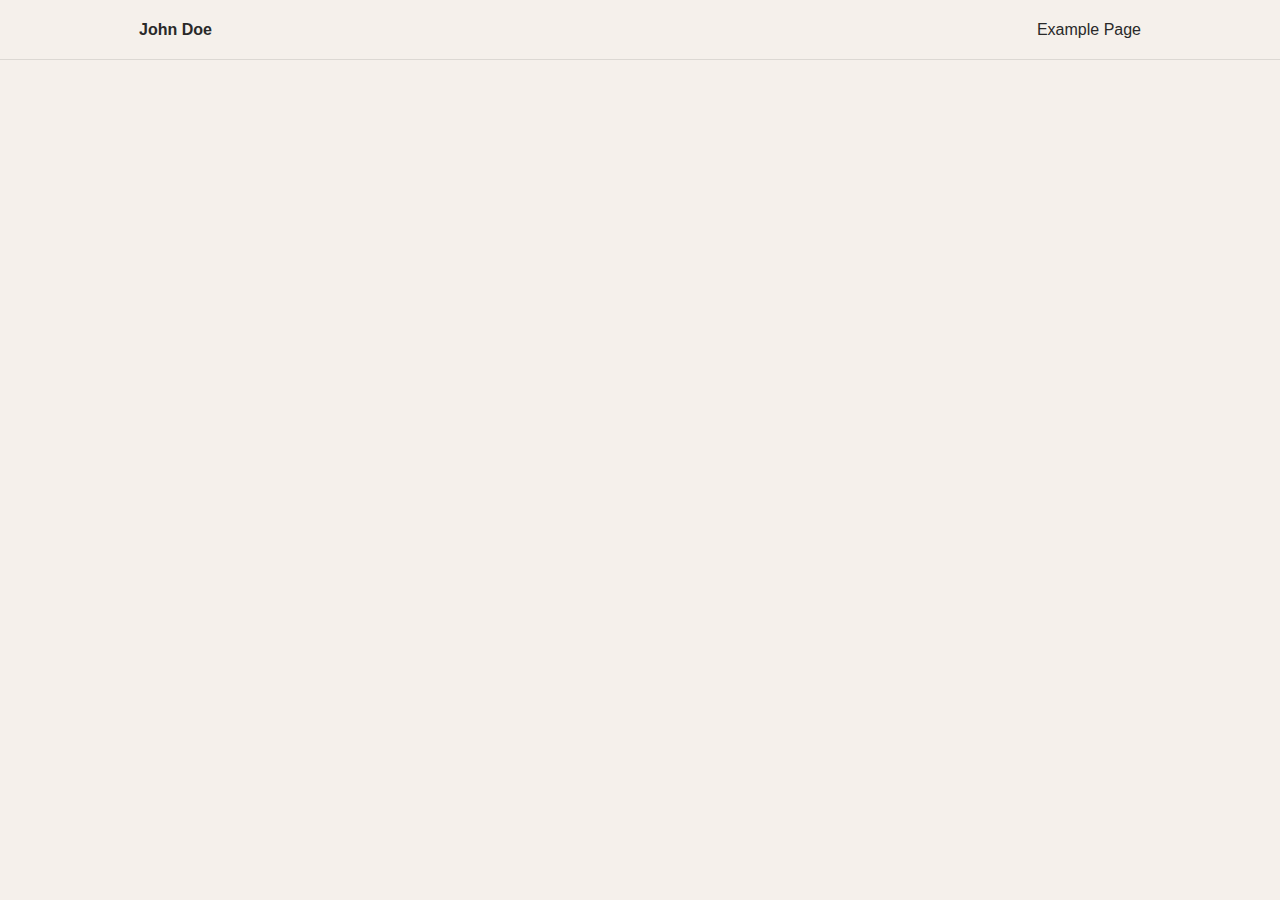
==== index.html @ 5701880b "Updates" ====
<!DOCTYPE html><html lang="en"><head><meta charSet="utf-8"/><meta http-equiv="x-ua-compatible" content="ie=edge"/><meta name="viewport" content="width=device-width, initial-scale=1, shrink-to-fit=no"/><meta name="generator" content="Gatsby 2.18.17"/><link rel="icon" href="/okanakdogan.github.io/icons/icon-48x48.png?v=1918e3feacf878a21f2f1cd693d04908"/><link rel="manifest" href="/okanakdogan.github.io/manifest.webmanifest"/><meta name="theme-color" content="#292929"/><link rel="apple-touch-icon" sizes="48x48" href="/okanakdogan.github.io/icons/icon-48x48.png?v=1918e3feacf878a21f2f1cd693d04908"/><link rel="apple-touch-icon" sizes="72x72" href="/okanakdogan.github.io/icons/icon-72x72.png?v=1918e3feacf878a21f2f1cd693d04908"/><link rel="apple-touch-icon" sizes="96x96" href="/okanakdogan.github.io/icons/icon-96x96.png?v=1918e3feacf878a21f2f1cd693d04908"/><link rel="apple-touch-icon" sizes="144x144" href="/okanakdogan.github.io/icons/icon-144x144.png?v=1918e3feacf878a21f2f1cd693d04908"/><link rel="apple-touch-icon" sizes="192x192" href="/okanakdogan.github.io/icons/icon-192x192.png?v=1918e3feacf878a21f2f1cd693d04908"/><link rel="apple-touch-icon" sizes="256x256" href="/okanakdogan.github.io/icons/icon-256x256.png?v=1918e3feacf878a21f2f1cd693d04908"/><link rel="apple-touch-icon" sizes="384x384" href="/okanakdogan.github.io/icons/icon-384x384.png?v=1918e3feacf878a21f2f1cd693d04908"/><link rel="apple-touch-icon" sizes="512x512" href="/okanakdogan.github.io/icons/icon-512x512.png?v=1918e3feacf878a21f2f1cd693d04908"/><title data-react-helmet="true">Home | John Doe</title><meta data-react-helmet="true" charSet="utf-8"/><meta data-react-helmet="true" name="viewport" content="width=device-width, initial-scale=1"/><meta data-react-helmet="true" name="description" content="John Doe is a lifestyle photographer based in San Francisco, CA"/><meta data-react-helmet="true" property="og:title" content="Home"/><meta data-react-helmet="true" property="og:description" content="John Doe is a lifestyle photographer based in San Francisco, CA"/><meta data-react-helmet="true" property="og:image" content="https://gatsby-starter-amsterdam.netlify.com/okanakdogan.github.io/static/64e7e6629d1f5600e8b679ebd4189011/a0205/cover.jpg"/><meta data-react-helmet="true" property="og:type" content="website"/><meta data-react-helmet="true" name="twitter:card" content="summary"/><meta data-react-helmet="true" name="twitter:creator" content="John Doe"/><meta data-react-helmet="true" name="twitter:title" content="Home"/><meta data-react-helmet="true" name="twitter:description" content="John Doe is a lifestyle photographer based in San Francisco, CA"/><meta data-react-helmet="true" name="twitter:image" content="https://gatsby-starter-amsterdam.netlify.com/okanakdogan.github.io/static/64e7e6629d1f5600e8b679ebd4189011/a0205/cover.jpg"/><style data-styled="ldLJXK bTQVDf gtSXaT gwaEkV bLivjD kePFJa jTvkfc dgVaWr fdMjFZ kyYuKh bCQtZM euuBIF itSSly kNGRBP fzSTSm bwaIEo gALwTW euCcPT dPjsUH cvNcZc flhupG sbkzH girIgL" data-styled-version="4.4.1">
/* sc-component-id: sc-global-1865860024 */
html,body,div,span,applet,object,iframe,h1,h2,h3,h4,h5,h6,p,blockquote,pre,a,abbr,acronym,address,big,cite,code,del,dfn,em,img,ins,kbd,q,s,samp,small,strike,strong,sub,sup,tt,var,b,u,i,center,dl,dt,dd,ol,ul,li,fieldset,form,label,legend,article,aside,canvas,details,embed,figure,figcaption,footer,header,hgroup,menu,nav,output,ruby,section,summary,time,mark,audio,video{margin:0;padding:0;border:0;font-size:100%;font:inherit;vertical-align:baseline;} article,aside,details,figcaption,figure,footer,header,hgroup,menu,nav,section{display:block;} @media screen and (min-width:35em){html{margin-right:calc(-100vw + 100%);overflow-x:hidden;}} ol,ul,li{list-style:none;} blockquote,q{quotes:none;} blockquote::before,blockquote::after,q::before,q::after{content:'';content:none;} table{border-collapse:collapse;border-spacing:0;} *{box-sizing:border-box;} body{background:#F5F0EB;color:#292929;line-height:1;font-size:100%;font-variant-ligatures:none;text-rendering:optimizeLegibility;text-shadow:rgba(0,0,0,.01) 0 0 1px;font-weight:400;font-family:-apple-system,BlinkMacSystemFont,"Segoe UI",Roboto,Helvetica,Arial,sans-serif;} h1,h2,h3,h4,h5,h6{font-family:-apple-system,BlinkMacSystemFont,"Segoe UI",Roboto,Helvetica,Arial,sans-serif;} img{display:block;width:100%;height:auto;} button,input{font-family:inherit;font-size:inherit;background:none;border:none;outline:none;-webkit-appearance:none;-moz-appearance:none;appearance:none;border-radius:0;resize:none;} button:focus,input:focus{outline:none;} button:invalid,input:invalid{box-shadow:none;} html{height:100%;} .siteRoot{padding:60px 0 0 0;margin:0 auto;display:-webkit-box;display:-webkit-flex;display:-ms-flexbox;display:flex;min-height:100vh;-webkit-flex-direction:column;-ms-flex-direction:column;flex-direction:column;} .siteContent{-webkit-flex:1;-ms-flex:1;flex:1;} .contain{overflow:hidden;} button,input,textarea,select{color:#292929;font-family:inherit;font-size:inherit;background:none;border:none;-webkit-appearance:none;-moz-appearance:none;appearance:none;-webkit-appearance:none;-moz-appearance:none;border-radius:0;resize:none;} button:invalid,input:invalid,textarea:invalid,select:invalid{box-shadow:none;} button:focus,input:focus,textarea:focus,select:focus{outline:5px auto #5E9ED6;outline:5px auto -webkit-focus-ring-color;} body:not(.user-is-tabbing) button:focus,body:not(.user-is-tabbing) input:focus,body:not(.user-is-tabbing) select:focus,body:not(.user-is-tabbing) textarea:focus,body:not(.user-is-tabbing) a:focus{outline:none;}
/* sc-component-id: Menu__Header-m96bbh-0 */
.bTQVDf{-webkit-transition:max-height 0.5s cubic-bezier(0.52,0.16,0.24,1),border 0.3s;transition:max-height 0.5s cubic-bezier(0.52,0.16,0.24,1),border 0.3s;background:#F5F0EB;position:fixed;top:0;right:0;bottom:0;left:0;max-height:60px;width:100%;z-index:99;display:-webkit-box;display:-webkit-flex;display:-ms-flexbox;display:flex;border-bottom:1px solid #DCD8D3;border-width:1px;} @media screen and (min-width:50em){.bTQVDf{max-height:60px;border-width:1px;}}
/* sc-component-id: Menu__Nav-m96bbh-1 */
.gtSXaT{max-width:1050px;width:100%;margin:0 auto;padding:0 1.5rem;}
/* sc-component-id: Menu__List-m96bbh-2 */
.bLivjD{position:relative;padding:4rem 0 0 0;pointer-events:none;} @media screen and (min-width:50em){.bLivjD{pointer-events:auto;display:-webkit-box;display:-webkit-flex;display:-ms-flexbox;display:flex;-webkit-flex-wrap:wrap;-ms-flex-wrap:wrap;flex-wrap:wrap;-webkit-box-pack:end;-webkit-justify-content:flex-end;-ms-flex-pack:end;justify-content:flex-end;padding:0;}}
/* sc-component-id: Menu__Item-m96bbh-3 */
.kePFJa{display:block;padding:0.5rem 0;} @media screen and (min-width:50em){.kePFJa{padding:0;line-height:60px;display:inline-block;margin:0 0 0 1rem;opacity:1 !important;visibility:visible !important;}} .kePFJa:first-child{padding:0;pointer-events:auto;line-height:60px;opacity:1 !important;visibility:visible !important;font-weight:600;position:absolute;left:0;top:0;margin:0;} @media screen and (min-width:50em){.kePFJa:first-child{position:relative;-webkit-flex:1;-ms-flex:1;flex:1;margin:0;}} .kePFJa a{position:relative;-webkit-text-decoration:none;text-decoration:none;color:#292929;-webkit-transition:all 0.3s;transition:all 0.3s;} .kePFJa a:hover{color:#C29967;} @media (hover:none){.kePFJa a{color:#292929 !important;}}
/* sc-component-id: Menu__Toggle-m96bbh-4 */
.gwaEkV{margin:0;padding:0;z-index:999;-webkit-transition:-webkit-transform 0.3s;-webkit-transition:transform 0.3s;transition:transform 0.3s;cursor:pointer;position:absolute;top:0;bottom:0;right:1.5rem;width:1.5rem;height:60px;} @media screen and (min-width:50em){.gwaEkV{display:none;}} .gwaEkV span{-webkit-transition:all 0.3s;transition:all 0.3s;display:block;background:#292929;width:100%;height:2px;} .gwaEkV span:first-child{-webkit-transform:rotate(0) translateY(.35rem);-ms-transform:rotate(0) translateY(.35rem);transform:rotate(0) translateY(.35rem);} .gwaEkV span:nth-child(2n){-webkit-transform:rotate(0) translateY(-.35rem);-ms-transform:rotate(0) translateY(-.35rem);transform:rotate(0) translateY(-.35rem);position:relative;bottom:0;}
/* sc-component-id: Footer__Wrapper-sc-1m9g0vd-0 */
.dPjsUH{background:#292929;}
/* sc-component-id: Footer__Container-sc-1m9g0vd-1 */
.cvNcZc{color:#958E8E;font-size:0.9em;max-width:1050px;width:100%;padding:2rem 1.5rem;margin:0 auto;} @media screen and (min-width:50em){.cvNcZc{padding:0 1.5rem;padding:3rem 1.5rem;display:-webkit-box;display:-webkit-flex;display:-ms-flexbox;display:flex;-webkit-flex-flow:row wrap;-ms-flex-flow:row wrap;flex-flow:row wrap;-webkit-box-pack:justify;-webkit-justify-content:space-between;-ms-flex-pack:justify;justify-content:space-between;-webkit-align-items:baseline;-webkit-box-align:baseline;-ms-flex-align:baseline;align-items:baseline;}}
/* sc-component-id: Footer__Copyright-sc-1m9g0vd-2 */
.flhupG{margin:0 0 1rem 0;} @media screen and (min-width:50em){.flhupG{margin:0;}}
/* sc-component-id: Footer__List-sc-1m9g0vd-3 */
.sbkzH{display:-webkit-box;display:-webkit-flex;display:-ms-flexbox;display:flex;-webkit-flex-flow:row wrap;-ms-flex-flow:row wrap;flex-flow:row wrap;-webkit-box-pack:start;-webkit-justify-content:flex-start;-ms-flex-pack:start;justify-content:flex-start;} @media screen and (min-width:50em){.sbkzH{-webkit-box-pack:justify;-webkit-justify-content:space-between;-ms-flex-pack:justify;justify-content:space-between;-webkit-align-items:center;-webkit-box-align:center;-ms-flex-align:center;align-items:center;}}
/* sc-component-id: Footer__Item-sc-1m9g0vd-4 */
.girIgL{margin:0 0.5rem 0.5rem 0;} @media screen and (min-width:50em){.girIgL{margin:0 0 0 0.5rem;}} .girIgL a{-webkit-transition:0.3s color;transition:0.3s color;color:white;-webkit-text-decoration:none;text-decoration:none;} .girIgL a:hover{color:#C29967;} @media (hover:none){.girIgL a{color:white !important;}}
/* sc-component-id: Layout__Skip-sc-10wo2e9-0 */
.ldLJXK{padding:0 1rem;line-height:60px;background:#2867cf;color:white;z-index:101;position:fixed;top:-100%;} .ldLJXK:hover{-webkit-text-decoration:underline;text-decoration:underline;} .ldLJXK:focus,.ldLJXK:active,.ldLJXK:hover{top:0;}
/* sc-component-id: Container__Wrapper-sc-1a3c9ve-0 */
.jTvkfc{-webkit-box-flex:1;-webkit-flex-grow:1;-ms-flex-positive:1;flex-grow:1;max-width:1050px;margin:0 auto;width:100%;padding:2.5rem 1.5rem;max-width:100%;padding:0;}
/* sc-component-id: Intro__Wrapper-nrv5g-0 */
.dgVaWr{max-width:1050px;width:100%;margin:3rem auto 0;padding:0 1.5rem;}
/* sc-component-id: Intro__Title-nrv5g-1 */
.fdMjFZ{line-height:1.25;text-align:left;font-size:2em;} @media screen and (min-width:35em){.fdMjFZ{font-size:2.5em;}} @media screen and (min-width:50em){.fdMjFZ{max-width:80%;}}
/* sc-component-id: BasicGrid__List-sc-15vudvt-0 */
.kyYuKh{margin:3rem auto;max-width:1050px;padding:0 1.5rem;display:-webkit-box;display:-webkit-flex;display:-ms-flexbox;display:flex;-webkit-flex-flow:row wrap;-ms-flex-flow:row wrap;flex-flow:row wrap;-webkit-box-pack:justify;-webkit-justify-content:space-between;-ms-flex-pack:justify;justify-content:space-between;}
/* sc-component-id: BasicGrid__Cover-sc-15vudvt-1 */
.euuBIF{-webkit-transition:opacity 0.4s;transition:opacity 0.4s;} .euuBIF img{-webkit-transition:-webkit-transform 0.6s !important;-webkit-transition:transform 0.6s !important;transition:transform 0.6s !important;} .euuBIF:hover{opacity:0.8;} .euuBIF:hover img{-webkit-transform:scale(1.03);-ms-transform:scale(1.03);transform:scale(1.03);} @media (hover:none){.euuBIF{opacity:1 !important;}.euuBIF img{-webkit-transform:scale(1) !important;-ms-transform:scale(1) !important;transform:scale(1) !important;}}
/* sc-component-id: BasicGrid__Item-sc-15vudvt-2 */
.bCQtZM{position:relative;display:inline-block;-webkit-flex:0 100%;-ms-flex:0 100%;flex:0 100%;margin:0 0 2rem;} @media screen and (min-width:35em){.bCQtZM{-webkit-flex:0 49%;-ms-flex:0 49%;flex:0 49%;}} .bCQtZM a{-webkit-text-decoration:none;text-decoration:none;-webkit-transition:color 0.3s;transition:color 0.3s;color:#292929;} .bCQtZM a:hover{color:#C29967;} @media (hover:none){.bCQtZM a{color:#292929 !important;}}
/* sc-component-id: BasicGrid__Title-sc-15vudvt-3 */
.itSSly{font-weight:600;margin:1rem 0 0 0;display:block;line-height:1.25;font-size:1rem;} @media screen and (min-width:35em){.itSSly{font-size:1.1rem;}}
/* sc-component-id: BasicGrid__Excerpt-sc-15vudvt-4 */
.kNGRBP{padding:0.5rem 0 0 0;line-height:1.5;color:#686461;}
/* sc-component-id: BasicGrid__Container-sc-15vudvt-5 */
.fzSTSm{padding:1rem 0 0;line-height:1.5;font-size:0.9em;}
/* sc-component-id: BasicGrid__Divider-sc-15vudvt-6 */
.gALwTW{margin:0 0.25rem;color:#DCD8D3;}
/* sc-component-id: BasicGrid__Date-sc-15vudvt-7 */
.bwaIEo{display:inline-block;color:#958E8E;}
/* sc-component-id: BasicGrid__Tag-sc-15vudvt-8 */
.euCcPT{display:inline-block;margin:0 0.5rem 0 0;text-transform:capitalize;} .euCcPT a{-webkit-text-decoration:underline;text-decoration:underline;color:#958E8E;} @media (hover:none){.euCcPT a{color:#958E8E !important;}}</style><link as="script" rel="preload" href="/okanakdogan.github.io/app-de1c457559a97b655f7e.js"/><link as="script" rel="preload" href="/okanakdogan.github.io/component---node-modules-gatsby-theme-amsterdam-src-templates-posts-js-80d9d1c82d409706ecd4.js"/><link as="script" rel="preload" href="/okanakdogan.github.io/commons-7bde31d1350d4a3a45da.js"/><link as="script" rel="preload" href="/okanakdogan.github.io/webpack-runtime-2695c482e3f1cf35d74c.js"/><link as="fetch" rel="preload" href="/okanakdogan.github.io/page-data\index\page-data.json" crossorigin="anonymous"/></head><body><div id="___gatsby"><div style="outline:none" tabindex="-1" role="group" id="gatsby-focus-wrapper"><a href="#main" id="skip-navigation" class="Layout__Skip-sc-10wo2e9-0 ldLJXK">Skip to content</a><header class="Menu__Header-m96bbh-0 bTQVDf"><nav class="Menu__Nav-m96bbh-1 gtSXaT"><button aria-label="Toggle Menu" class="Menu__Toggle-m96bbh-4 gwaEkV"><span></span><span></span></button><ul class="Menu__List-m96bbh-2 bLivjD"><li class="Menu__Item-m96bbh-3 kePFJa" style="opacity:0;visibility:hidden"><a aria-current="page" class="" href="/okanakdogan.github.io/">John Doe</a></li><li class="Menu__Item-m96bbh-3 kePFJa" style="opacity:0;visibility:hidden"><a href="/okanakdogan.github.io/example/">Example Page</a></li></ul></nav></header><main id="main" style="opacity:0"><div class="siteRoot"><section class="Container__Wrapper-sc-1a3c9ve-0 jTvkfc"><div class="Intro__Wrapper-nrv5g-0 dgVaWr"><h2 class="Intro__Title-nrv5g-1 fdMjFZ">John Doe is a lifestyle photographer based in San Francisco, CA</h2></div><ul class="BasicGrid__List-sc-15vudvt-0 kyYuKh"><li class="BasicGrid__Item-sc-15vudvt-2 bCQtZM"><a href="/okanakdogan.github.io/hello-world/"><div class="BasicGrid__Cover-sc-15vudvt-1 euuBIF gatsby-image-wrapper" style="position:relative;overflow:hidden"><div style="width:100%;padding-bottom:60%"></div><img src="[data-uri]" alt="" style="position:absolute;top:0;left:0;width:100%;height:100%;object-fit:cover;object-position:center;opacity:1;transition-delay:500ms"/><noscript><picture><source type='image/webp' srcset="/okanakdogan.github.io/static/64e7e6629d1f5600e8b679ebd4189011/7ca0e/cover.webp 250w,
/okanakdogan.github.io/static/64e7e6629d1f5600e8b679ebd4189011/e9589/cover.webp 500w,
/okanakdogan.github.io/static/64e7e6629d1f5600e8b679ebd4189011/e30b5/cover.webp 1000w" sizes="(max-width: 1000px) 100vw, 1000px" /><source srcset="/okanakdogan.github.io/static/64e7e6629d1f5600e8b679ebd4189011/8be41/cover.jpg 250w,
/okanakdogan.github.io/static/64e7e6629d1f5600e8b679ebd4189011/ca45b/cover.jpg 500w,
/okanakdogan.github.io/static/64e7e6629d1f5600e8b679ebd4189011/a0205/cover.jpg 1000w" sizes="(max-width: 1000px) 100vw, 1000px" /><img loading="lazy" sizes="(max-width: 1000px) 100vw, 1000px" srcset="/okanakdogan.github.io/static/64e7e6629d1f5600e8b679ebd4189011/8be41/cover.jpg 250w,
/okanakdogan.github.io/static/64e7e6629d1f5600e8b679ebd4189011/ca45b/cover.jpg 500w,
/okanakdogan.github.io/static/64e7e6629d1f5600e8b679ebd4189011/a0205/cover.jpg 1000w" src="/okanakdogan.github.io/static/64e7e6629d1f5600e8b679ebd4189011/a0205/cover.jpg" alt="" style="position:absolute;top:0;left:0;opacity:1;width:100%;height:100%;object-fit:cover;object-position:center"/></picture></noscript></div></a><a href="/okanakdogan.github.io/hello-world/"><h2 class="BasicGrid__Title-sc-15vudvt-3 itSSly">Hello World</h2><p class="BasicGrid__Excerpt-sc-15vudvt-4 kNGRBP">Heading 1 Heading 2 Heading 3 Heading 4 Heading 5 Heading 6 This text is italic This text is strong This text is strikethrough This is a…</p></a><div class="BasicGrid__Container-sc-15vudvt-5 fzSTSm"><span class="BasicGrid__Date-sc-15vudvt-7 bwaIEo">July 24, 2019</span><span class="BasicGrid__Divider-sc-15vudvt-6 gALwTW">/</span><span class="BasicGrid__Tag-sc-15vudvt-8 euCcPT"><a href="/okanakdogan.github.io/tag/example/">example</a></span><span class="BasicGrid__Tag-sc-15vudvt-8 euCcPT"><a href="/okanakdogan.github.io/tag/demo/">demo</a></span></div></li></ul></section><footer class="Footer__Wrapper-sc-1m9g0vd-0 dPjsUH"><div class="Footer__Container-sc-1m9g0vd-1 cvNcZc"><p class="Footer__Copyright-sc-1m9g0vd-2 flhupG">© <!-- -->2020<!-- --> <!-- -->John Doe</p><ul class="Footer__List-sc-1m9g0vd-3 sbkzH"><li class="Footer__Item-sc-1m9g0vd-4 girIgL"><a href="https://github.com/ryanwiemer/gatsby-theme-amsterdam" target="_blank" rel="noopener noreferrer">Gatsby Theme Amsterdam</a></li></ul></div></footer></div></main></div></div><script id="gatsby-script-loader">/*<![CDATA[*/window.pagePath="/";/*]]>*/</script><script id="gatsby-chunk-mapping">/*<![CDATA[*/window.___chunkMapping={"app":["/app-de1c457559a97b655f7e.js"],"component---node-modules-gatsby-plugin-offline-app-shell-js":["/component---node-modules-gatsby-plugin-offline-app-shell-js-87ef582ba388a83f73c0.js"],"component---node-modules-gatsby-theme-amsterdam-src-templates-post-js":["/component---node-modules-gatsby-theme-amsterdam-src-templates-post-js-b910e657a45f81a376c4.js"],"component---node-modules-gatsby-theme-amsterdam-src-templates-posts-js":["/component---node-modules-gatsby-theme-amsterdam-src-templates-posts-js-80d9d1c82d409706ecd4.js"],"component---node-modules-gatsby-theme-amsterdam-src-templates-tag-js":["/component---node-modules-gatsby-theme-amsterdam-src-templates-tag-js-bfb4eff05ef7e6e024fd.js"],"component---node-modules-gatsby-theme-amsterdam-src-pages-404-js":["/component---node-modules-gatsby-theme-amsterdam-src-pages-404-js-4fe82b5d8897d521dfae.js"],"component---src-pages-example-js":["/component---src-pages-example-js-0d14fae90ad0b966762d.js"]};/*]]>*/</script><script src="/okanakdogan.github.io/webpack-runtime-2695c482e3f1cf35d74c.js" async=""></script><script src="/okanakdogan.github.io/commons-7bde31d1350d4a3a45da.js" async=""></script><script src="/okanakdogan.github.io/component---node-modules-gatsby-theme-amsterdam-src-templates-posts-js-80d9d1c82d409706ecd4.js" async=""></script><script src="/okanakdogan.github.io/app-de1c457559a97b655f7e.js" async=""></script></body></html>
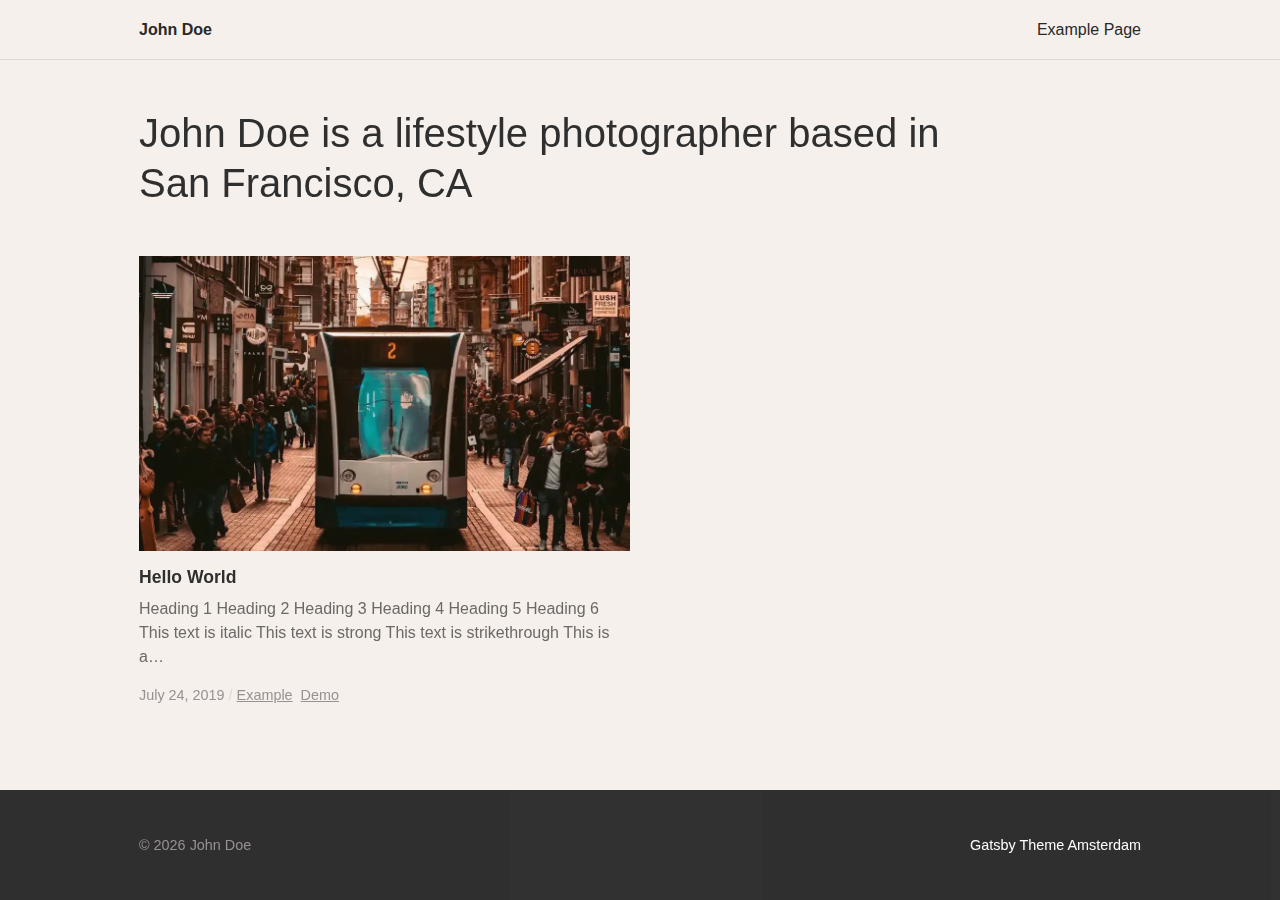
==== commit 7c781d86: "Updates" ====
--- a/index.html
+++ b/index.html
@@ -1,4 +1,4 @@
-<!DOCTYPE html><html lang="en"><head><meta charSet="utf-8"/><meta http-equiv="x-ua-compatible" content="ie=edge"/><meta name="viewport" content="width=device-width, initial-scale=1, shrink-to-fit=no"/><meta name="generator" content="Gatsby 2.18.17"/><link rel="icon" href="/okanakdogan.github.io/icons/icon-48x48.png?v=1918e3feacf878a21f2f1cd693d04908"/><link rel="manifest" href="/okanakdogan.github.io/manifest.webmanifest"/><meta name="theme-color" content="#292929"/><link rel="apple-touch-icon" sizes="48x48" href="/okanakdogan.github.io/icons/icon-48x48.png?v=1918e3feacf878a21f2f1cd693d04908"/><link rel="apple-touch-icon" sizes="72x72" href="/okanakdogan.github.io/icons/icon-72x72.png?v=1918e3feacf878a21f2f1cd693d04908"/><link rel="apple-touch-icon" sizes="96x96" href="/okanakdogan.github.io/icons/icon-96x96.png?v=1918e3feacf878a21f2f1cd693d04908"/><link rel="apple-touch-icon" sizes="144x144" href="/okanakdogan.github.io/icons/icon-144x144.png?v=1918e3feacf878a21f2f1cd693d04908"/><link rel="apple-touch-icon" sizes="192x192" href="/okanakdogan.github.io/icons/icon-192x192.png?v=1918e3feacf878a21f2f1cd693d04908"/><link rel="apple-touch-icon" sizes="256x256" href="/okanakdogan.github.io/icons/icon-256x256.png?v=1918e3feacf878a21f2f1cd693d04908"/><link rel="apple-touch-icon" sizes="384x384" href="/okanakdogan.github.io/icons/icon-384x384.png?v=1918e3feacf878a21f2f1cd693d04908"/><link rel="apple-touch-icon" sizes="512x512" href="/okanakdogan.github.io/icons/icon-512x512.png?v=1918e3feacf878a21f2f1cd693d04908"/><title data-react-helmet="true">Home | John Doe</title><meta data-react-helmet="true" charSet="utf-8"/><meta data-react-helmet="true" name="viewport" content="width=device-width, initial-scale=1"/><meta data-react-helmet="true" name="description" content="John Doe is a lifestyle photographer based in San Francisco, CA"/><meta data-react-helmet="true" property="og:title" content="Home"/><meta data-react-helmet="true" property="og:description" content="John Doe is a lifestyle photographer based in San Francisco, CA"/><meta data-react-helmet="true" property="og:image" content="https://gatsby-starter-amsterdam.netlify.com/okanakdogan.github.io/static/64e7e6629d1f5600e8b679ebd4189011/a0205/cover.jpg"/><meta data-react-helmet="true" property="og:type" content="website"/><meta data-react-helmet="true" name="twitter:card" content="summary"/><meta data-react-helmet="true" name="twitter:creator" content="John Doe"/><meta data-react-helmet="true" name="twitter:title" content="Home"/><meta data-react-helmet="true" name="twitter:description" content="John Doe is a lifestyle photographer based in San Francisco, CA"/><meta data-react-helmet="true" name="twitter:image" content="https://gatsby-starter-amsterdam.netlify.com/okanakdogan.github.io/static/64e7e6629d1f5600e8b679ebd4189011/a0205/cover.jpg"/><style data-styled="ldLJXK bTQVDf gtSXaT gwaEkV bLivjD kePFJa jTvkfc dgVaWr fdMjFZ kyYuKh bCQtZM euuBIF itSSly kNGRBP fzSTSm bwaIEo gALwTW euCcPT dPjsUH cvNcZc flhupG sbkzH girIgL" data-styled-version="4.4.1">
+<!DOCTYPE html><html lang="en"><head><meta charSet="utf-8"/><meta http-equiv="x-ua-compatible" content="ie=edge"/><meta name="viewport" content="width=device-width, initial-scale=1, shrink-to-fit=no"/><meta name="generator" content="Gatsby 2.18.17"/><link rel="icon" href="/icons/icon-48x48.png?v=1918e3feacf878a21f2f1cd693d04908"/><link rel="manifest" href="/manifest.webmanifest"/><meta name="theme-color" content="#292929"/><link rel="apple-touch-icon" sizes="48x48" href="/icons/icon-48x48.png?v=1918e3feacf878a21f2f1cd693d04908"/><link rel="apple-touch-icon" sizes="72x72" href="/icons/icon-72x72.png?v=1918e3feacf878a21f2f1cd693d04908"/><link rel="apple-touch-icon" sizes="96x96" href="/icons/icon-96x96.png?v=1918e3feacf878a21f2f1cd693d04908"/><link rel="apple-touch-icon" sizes="144x144" href="/icons/icon-144x144.png?v=1918e3feacf878a21f2f1cd693d04908"/><link rel="apple-touch-icon" sizes="192x192" href="/icons/icon-192x192.png?v=1918e3feacf878a21f2f1cd693d04908"/><link rel="apple-touch-icon" sizes="256x256" href="/icons/icon-256x256.png?v=1918e3feacf878a21f2f1cd693d04908"/><link rel="apple-touch-icon" sizes="384x384" href="/icons/icon-384x384.png?v=1918e3feacf878a21f2f1cd693d04908"/><link rel="apple-touch-icon" sizes="512x512" href="/icons/icon-512x512.png?v=1918e3feacf878a21f2f1cd693d04908"/><title data-react-helmet="true">Home | John Doe</title><meta data-react-helmet="true" charSet="utf-8"/><meta data-react-helmet="true" name="viewport" content="width=device-width, initial-scale=1"/><meta data-react-helmet="true" name="description" content="John Doe is a lifestyle photographer based in San Francisco, CA"/><meta data-react-helmet="true" property="og:title" content="Home"/><meta data-react-helmet="true" property="og:description" content="John Doe is a lifestyle photographer based in San Francisco, CA"/><meta data-react-helmet="true" property="og:image" content="https://gatsby-starter-amsterdam.netlify.com/static/64e7e6629d1f5600e8b679ebd4189011/a0205/cover.jpg"/><meta data-react-helmet="true" property="og:type" content="website"/><meta data-react-helmet="true" name="twitter:card" content="summary"/><meta data-react-helmet="true" name="twitter:creator" content="John Doe"/><meta data-react-helmet="true" name="twitter:title" content="Home"/><meta data-react-helmet="true" name="twitter:description" content="John Doe is a lifestyle photographer based in San Francisco, CA"/><meta data-react-helmet="true" name="twitter:image" content="https://gatsby-starter-amsterdam.netlify.com/static/64e7e6629d1f5600e8b679ebd4189011/a0205/cover.jpg"/><style data-styled="ldLJXK bTQVDf gtSXaT gwaEkV bLivjD kePFJa jTvkfc dgVaWr fdMjFZ kyYuKh bCQtZM euuBIF itSSly kNGRBP fzSTSm bwaIEo gALwTW euCcPT dPjsUH cvNcZc flhupG sbkzH girIgL" data-styled-version="4.4.1">
 /* sc-component-id: sc-global-1865860024 */
 html,body,div,span,applet,object,iframe,h1,h2,h3,h4,h5,h6,p,blockquote,pre,a,abbr,acronym,address,big,cite,code,del,dfn,em,img,ins,kbd,q,s,samp,small,strike,strong,sub,sup,tt,var,b,u,i,center,dl,dt,dd,ol,ul,li,fieldset,form,label,legend,article,aside,canvas,details,embed,figure,figcaption,footer,header,hgroup,menu,nav,output,ruby,section,summary,time,mark,audio,video{margin:0;padding:0;border:0;font-size:100%;font:inherit;vertical-align:baseline;} article,aside,details,figcaption,figure,footer,header,hgroup,menu,nav,section{display:block;} @media screen and (min-width:35em){html{margin-right:calc(-100vw + 100%);overflow-x:hidden;}} ol,ul,li{list-style:none;} blockquote,q{quotes:none;} blockquote::before,blockquote::after,q::before,q::after{content:'';content:none;} table{border-collapse:collapse;border-spacing:0;} *{box-sizing:border-box;} body{background:#F5F0EB;color:#292929;line-height:1;font-size:100%;font-variant-ligatures:none;text-rendering:optimizeLegibility;text-shadow:rgba(0,0,0,.01) 0 0 1px;font-weight:400;font-family:-apple-system,BlinkMacSystemFont,"Segoe UI",Roboto,Helvetica,Arial,sans-serif;} h1,h2,h3,h4,h5,h6{font-family:-apple-system,BlinkMacSystemFont,"Segoe UI",Roboto,Helvetica,Arial,sans-serif;} img{display:block;width:100%;height:auto;} button,input{font-family:inherit;font-size:inherit;background:none;border:none;outline:none;-webkit-appearance:none;-moz-appearance:none;appearance:none;border-radius:0;resize:none;} button:focus,input:focus{outline:none;} button:invalid,input:invalid{box-shadow:none;} html{height:100%;} .siteRoot{padding:60px 0 0 0;margin:0 auto;display:-webkit-box;display:-webkit-flex;display:-ms-flexbox;display:flex;min-height:100vh;-webkit-flex-direction:column;-ms-flex-direction:column;flex-direction:column;} .siteContent{-webkit-flex:1;-ms-flex:1;flex:1;} .contain{overflow:hidden;} button,input,textarea,select{color:#292929;font-family:inherit;font-size:inherit;background:none;border:none;-webkit-appearance:none;-moz-appearance:none;appearance:none;-webkit-appearance:none;-moz-appearance:none;border-radius:0;resize:none;} button:invalid,input:invalid,textarea:invalid,select:invalid{box-shadow:none;} button:focus,input:focus,textarea:focus,select:focus{outline:5px auto #5E9ED6;outline:5px auto -webkit-focus-ring-color;} body:not(.user-is-tabbing) button:focus,body:not(.user-is-tabbing) input:focus,body:not(.user-is-tabbing) select:focus,body:not(.user-is-tabbing) textarea:focus,body:not(.user-is-tabbing) a:focus{outline:none;}
 /* sc-component-id: Menu__Header-m96bbh-0 */
@@ -46,10 +46,10 @@
 /* sc-component-id: BasicGrid__Date-sc-15vudvt-7 */
 .bwaIEo{display:inline-block;color:#958E8E;}
 /* sc-component-id: BasicGrid__Tag-sc-15vudvt-8 */
-.euCcPT{display:inline-block;margin:0 0.5rem 0 0;text-transform:capitalize;} .euCcPT a{-webkit-text-decoration:underline;text-decoration:underline;color:#958E8E;} @media (hover:none){.euCcPT a{color:#958E8E !important;}}</style><link as="script" rel="preload" href="/okanakdogan.github.io/app-de1c457559a97b655f7e.js"/><link as="script" rel="preload" href="/okanakdogan.github.io/component---node-modules-gatsby-theme-amsterdam-src-templates-posts-js-80d9d1c82d409706ecd4.js"/><link as="script" rel="preload" href="/okanakdogan.github.io/commons-7bde31d1350d4a3a45da.js"/><link as="script" rel="preload" href="/okanakdogan.github.io/webpack-runtime-2695c482e3f1cf35d74c.js"/><link as="fetch" rel="preload" href="/okanakdogan.github.io/page-data\index\page-data.json" crossorigin="anonymous"/></head><body><div id="___gatsby"><div style="outline:none" tabindex="-1" role="group" id="gatsby-focus-wrapper"><a href="#main" id="skip-navigation" class="Layout__Skip-sc-10wo2e9-0 ldLJXK">Skip to content</a><header class="Menu__Header-m96bbh-0 bTQVDf"><nav class="Menu__Nav-m96bbh-1 gtSXaT"><button aria-label="Toggle Menu" class="Menu__Toggle-m96bbh-4 gwaEkV"><span></span><span></span></button><ul class="Menu__List-m96bbh-2 bLivjD"><li class="Menu__Item-m96bbh-3 kePFJa" style="opacity:0;visibility:hidden"><a aria-current="page" class="" href="/okanakdogan.github.io/">John Doe</a></li><li class="Menu__Item-m96bbh-3 kePFJa" style="opacity:0;visibility:hidden"><a href="/okanakdogan.github.io/example/">Example Page</a></li></ul></nav></header><main id="main" style="opacity:0"><div class="siteRoot"><section class="Container__Wrapper-sc-1a3c9ve-0 jTvkfc"><div class="Intro__Wrapper-nrv5g-0 dgVaWr"><h2 class="Intro__Title-nrv5g-1 fdMjFZ">John Doe is a lifestyle photographer based in San Francisco, CA</h2></div><ul class="BasicGrid__List-sc-15vudvt-0 kyYuKh"><li class="BasicGrid__Item-sc-15vudvt-2 bCQtZM"><a href="/okanakdogan.github.io/hello-world/"><div class="BasicGrid__Cover-sc-15vudvt-1 euuBIF gatsby-image-wrapper" style="position:relative;overflow:hidden"><div style="width:100%;padding-bottom:60%"></div><img src="[data-uri]" alt="" style="position:absolute;top:0;left:0;width:100%;height:100%;object-fit:cover;object-position:center;opacity:1;transition-delay:500ms"/><noscript><picture><source type='image/webp' srcset="/okanakdogan.github.io/static/64e7e6629d1f5600e8b679ebd4189011/7ca0e/cover.webp 250w,
-/okanakdogan.github.io/static/64e7e6629d1f5600e8b679ebd4189011/e9589/cover.webp 500w,
-/okanakdogan.github.io/static/64e7e6629d1f5600e8b679ebd4189011/e30b5/cover.webp 1000w" sizes="(max-width: 1000px) 100vw, 1000px" /><source srcset="/okanakdogan.github.io/static/64e7e6629d1f5600e8b679ebd4189011/8be41/cover.jpg 250w,
-/okanakdogan.github.io/static/64e7e6629d1f5600e8b679ebd4189011/ca45b/cover.jpg 500w,
-/okanakdogan.github.io/static/64e7e6629d1f5600e8b679ebd4189011/a0205/cover.jpg 1000w" sizes="(max-width: 1000px) 100vw, 1000px" /><img loading="lazy" sizes="(max-width: 1000px) 100vw, 1000px" srcset="/okanakdogan.github.io/static/64e7e6629d1f5600e8b679ebd4189011/8be41/cover.jpg 250w,
-/okanakdogan.github.io/static/64e7e6629d1f5600e8b679ebd4189011/ca45b/cover.jpg 500w,
-/okanakdogan.github.io/static/64e7e6629d1f5600e8b679ebd4189011/a0205/cover.jpg 1000w" src="/okanakdogan.github.io/static/64e7e6629d1f5600e8b679ebd4189011/a0205/cover.jpg" alt="" style="position:absolute;top:0;left:0;opacity:1;width:100%;height:100%;object-fit:cover;object-position:center"/></picture></noscript></div></a><a href="/okanakdogan.github.io/hello-world/"><h2 class="BasicGrid__Title-sc-15vudvt-3 itSSly">Hello World</h2><p class="BasicGrid__Excerpt-sc-15vudvt-4 kNGRBP">Heading 1 Heading 2 Heading 3 Heading 4 Heading 5 Heading 6 This text is italic This text is strong This text is strikethrough This is a…</p></a><div class="BasicGrid__Container-sc-15vudvt-5 fzSTSm"><span class="BasicGrid__Date-sc-15vudvt-7 bwaIEo">July 24, 2019</span><span class="BasicGrid__Divider-sc-15vudvt-6 gALwTW">/</span><span class="BasicGrid__Tag-sc-15vudvt-8 euCcPT"><a href="/okanakdogan.github.io/tag/example/">example</a></span><span class="BasicGrid__Tag-sc-15vudvt-8 euCcPT"><a href="/okanakdogan.github.io/tag/demo/">demo</a></span></div></li></ul></section><footer class="Footer__Wrapper-sc-1m9g0vd-0 dPjsUH"><div class="Footer__Container-sc-1m9g0vd-1 cvNcZc"><p class="Footer__Copyright-sc-1m9g0vd-2 flhupG">© <!-- -->2020<!-- --> <!-- -->John Doe</p><ul class="Footer__List-sc-1m9g0vd-3 sbkzH"><li class="Footer__Item-sc-1m9g0vd-4 girIgL"><a href="https://github.com/ryanwiemer/gatsby-theme-amsterdam" target="_blank" rel="noopener noreferrer">Gatsby Theme Amsterdam</a></li></ul></div></footer></div></main></div></div><script id="gatsby-script-loader">/*<![CDATA[*/window.pagePath="/";/*]]>*/</script><script id="gatsby-chunk-mapping">/*<![CDATA[*/window.___chunkMapping={"app":["/app-de1c457559a97b655f7e.js"],"component---node-modules-gatsby-plugin-offline-app-shell-js":["/component---node-modules-gatsby-plugin-offline-app-shell-js-87ef582ba388a83f73c0.js"],"component---node-modules-gatsby-theme-amsterdam-src-templates-post-js":["/component---node-modules-gatsby-theme-amsterdam-src-templates-post-js-b910e657a45f81a376c4.js"],"component---node-modules-gatsby-theme-amsterdam-src-templates-posts-js":["/component---node-modules-gatsby-theme-amsterdam-src-templates-posts-js-80d9d1c82d409706ecd4.js"],"component---node-modules-gatsby-theme-amsterdam-src-templates-tag-js":["/component---node-modules-gatsby-theme-amsterdam-src-templates-tag-js-bfb4eff05ef7e6e024fd.js"],"component---node-modules-gatsby-theme-amsterdam-src-pages-404-js":["/component---node-modules-gatsby-theme-amsterdam-src-pages-404-js-4fe82b5d8897d521dfae.js"],"component---src-pages-example-js":["/component---src-pages-example-js-0d14fae90ad0b966762d.js"]};/*]]>*/</script><script src="/okanakdogan.github.io/webpack-runtime-2695c482e3f1cf35d74c.js" async=""></script><script src="/okanakdogan.github.io/commons-7bde31d1350d4a3a45da.js" async=""></script><script src="/okanakdogan.github.io/component---node-modules-gatsby-theme-amsterdam-src-templates-posts-js-80d9d1c82d409706ecd4.js" async=""></script><script src="/okanakdogan.github.io/app-de1c457559a97b655f7e.js" async=""></script></body></html>+.euCcPT{display:inline-block;margin:0 0.5rem 0 0;text-transform:capitalize;} .euCcPT a{-webkit-text-decoration:underline;text-decoration:underline;color:#958E8E;} @media (hover:none){.euCcPT a{color:#958E8E !important;}}</style><link as="script" rel="preload" href="/app-a66ea6825aa091b6d430.js"/><link as="script" rel="preload" href="/component---node-modules-gatsby-theme-amsterdam-src-templates-posts-js-80d9d1c82d409706ecd4.js"/><link as="script" rel="preload" href="/commons-7bde31d1350d4a3a45da.js"/><link as="script" rel="preload" href="/webpack-runtime-da7c8d867daab31f4ece.js"/><link as="fetch" rel="preload" href="/page-data\index\page-data.json" crossorigin="anonymous"/></head><body><div id="___gatsby"><div style="outline:none" tabindex="-1" role="group" id="gatsby-focus-wrapper"><a href="#main" id="skip-navigation" class="Layout__Skip-sc-10wo2e9-0 ldLJXK">Skip to content</a><header class="Menu__Header-m96bbh-0 bTQVDf"><nav class="Menu__Nav-m96bbh-1 gtSXaT"><button aria-label="Toggle Menu" class="Menu__Toggle-m96bbh-4 gwaEkV"><span></span><span></span></button><ul class="Menu__List-m96bbh-2 bLivjD"><li class="Menu__Item-m96bbh-3 kePFJa" style="opacity:0;visibility:hidden"><a aria-current="page" class="" href="/">John Doe</a></li><li class="Menu__Item-m96bbh-3 kePFJa" style="opacity:0;visibility:hidden"><a href="/example/">Example Page</a></li></ul></nav></header><main id="main" style="opacity:0"><div class="siteRoot"><section class="Container__Wrapper-sc-1a3c9ve-0 jTvkfc"><div class="Intro__Wrapper-nrv5g-0 dgVaWr"><h2 class="Intro__Title-nrv5g-1 fdMjFZ">John Doe is a lifestyle photographer based in San Francisco, CA</h2></div><ul class="BasicGrid__List-sc-15vudvt-0 kyYuKh"><li class="BasicGrid__Item-sc-15vudvt-2 bCQtZM"><a href="/hello-world/"><div class="BasicGrid__Cover-sc-15vudvt-1 euuBIF gatsby-image-wrapper" style="position:relative;overflow:hidden"><div style="width:100%;padding-bottom:60%"></div><img src="[data-uri]" alt="" style="position:absolute;top:0;left:0;width:100%;height:100%;object-fit:cover;object-position:center;opacity:1;transition-delay:500ms"/><noscript><picture><source type='image/webp' srcset="/static/64e7e6629d1f5600e8b679ebd4189011/7ca0e/cover.webp 250w,
+/static/64e7e6629d1f5600e8b679ebd4189011/e9589/cover.webp 500w,
+/static/64e7e6629d1f5600e8b679ebd4189011/e30b5/cover.webp 1000w" sizes="(max-width: 1000px) 100vw, 1000px" /><source srcset="/static/64e7e6629d1f5600e8b679ebd4189011/8be41/cover.jpg 250w,
+/static/64e7e6629d1f5600e8b679ebd4189011/ca45b/cover.jpg 500w,
+/static/64e7e6629d1f5600e8b679ebd4189011/a0205/cover.jpg 1000w" sizes="(max-width: 1000px) 100vw, 1000px" /><img loading="lazy" sizes="(max-width: 1000px) 100vw, 1000px" srcset="/static/64e7e6629d1f5600e8b679ebd4189011/8be41/cover.jpg 250w,
+/static/64e7e6629d1f5600e8b679ebd4189011/ca45b/cover.jpg 500w,
+/static/64e7e6629d1f5600e8b679ebd4189011/a0205/cover.jpg 1000w" src="/static/64e7e6629d1f5600e8b679ebd4189011/a0205/cover.jpg" alt="" style="position:absolute;top:0;left:0;opacity:1;width:100%;height:100%;object-fit:cover;object-position:center"/></picture></noscript></div></a><a href="/hello-world/"><h2 class="BasicGrid__Title-sc-15vudvt-3 itSSly">Hello World</h2><p class="BasicGrid__Excerpt-sc-15vudvt-4 kNGRBP">Heading 1 Heading 2 Heading 3 Heading 4 Heading 5 Heading 6 This text is italic This text is strong This text is strikethrough This is a…</p></a><div class="BasicGrid__Container-sc-15vudvt-5 fzSTSm"><span class="BasicGrid__Date-sc-15vudvt-7 bwaIEo">July 24, 2019</span><span class="BasicGrid__Divider-sc-15vudvt-6 gALwTW">/</span><span class="BasicGrid__Tag-sc-15vudvt-8 euCcPT"><a href="/tag/example/">example</a></span><span class="BasicGrid__Tag-sc-15vudvt-8 euCcPT"><a href="/tag/demo/">demo</a></span></div></li></ul></section><footer class="Footer__Wrapper-sc-1m9g0vd-0 dPjsUH"><div class="Footer__Container-sc-1m9g0vd-1 cvNcZc"><p class="Footer__Copyright-sc-1m9g0vd-2 flhupG">© <!-- -->2020<!-- --> <!-- -->John Doe</p><ul class="Footer__List-sc-1m9g0vd-3 sbkzH"><li class="Footer__Item-sc-1m9g0vd-4 girIgL"><a href="https://github.com/ryanwiemer/gatsby-theme-amsterdam" target="_blank" rel="noopener noreferrer">Gatsby Theme Amsterdam</a></li></ul></div></footer></div></main></div></div><script id="gatsby-script-loader">/*<![CDATA[*/window.pagePath="/";/*]]>*/</script><script id="gatsby-chunk-mapping">/*<![CDATA[*/window.___chunkMapping={"app":["/app-a66ea6825aa091b6d430.js"],"component---node-modules-gatsby-plugin-offline-app-shell-js":["/component---node-modules-gatsby-plugin-offline-app-shell-js-87ef582ba388a83f73c0.js"],"component---node-modules-gatsby-theme-amsterdam-src-templates-post-js":["/component---node-modules-gatsby-theme-amsterdam-src-templates-post-js-b910e657a45f81a376c4.js"],"component---node-modules-gatsby-theme-amsterdam-src-templates-posts-js":["/component---node-modules-gatsby-theme-amsterdam-src-templates-posts-js-80d9d1c82d409706ecd4.js"],"component---node-modules-gatsby-theme-amsterdam-src-templates-tag-js":["/component---node-modules-gatsby-theme-amsterdam-src-templates-tag-js-bfb4eff05ef7e6e024fd.js"],"component---node-modules-gatsby-theme-amsterdam-src-pages-404-js":["/component---node-modules-gatsby-theme-amsterdam-src-pages-404-js-4fe82b5d8897d521dfae.js"],"component---src-pages-example-js":["/component---src-pages-example-js-0d14fae90ad0b966762d.js"]};/*]]>*/</script><script src="/webpack-runtime-da7c8d867daab31f4ece.js" async=""></script><script src="/commons-7bde31d1350d4a3a45da.js" async=""></script><script src="/component---node-modules-gatsby-theme-amsterdam-src-templates-posts-js-80d9d1c82d409706ecd4.js" async=""></script><script src="/app-a66ea6825aa091b6d430.js" async=""></script></body></html>